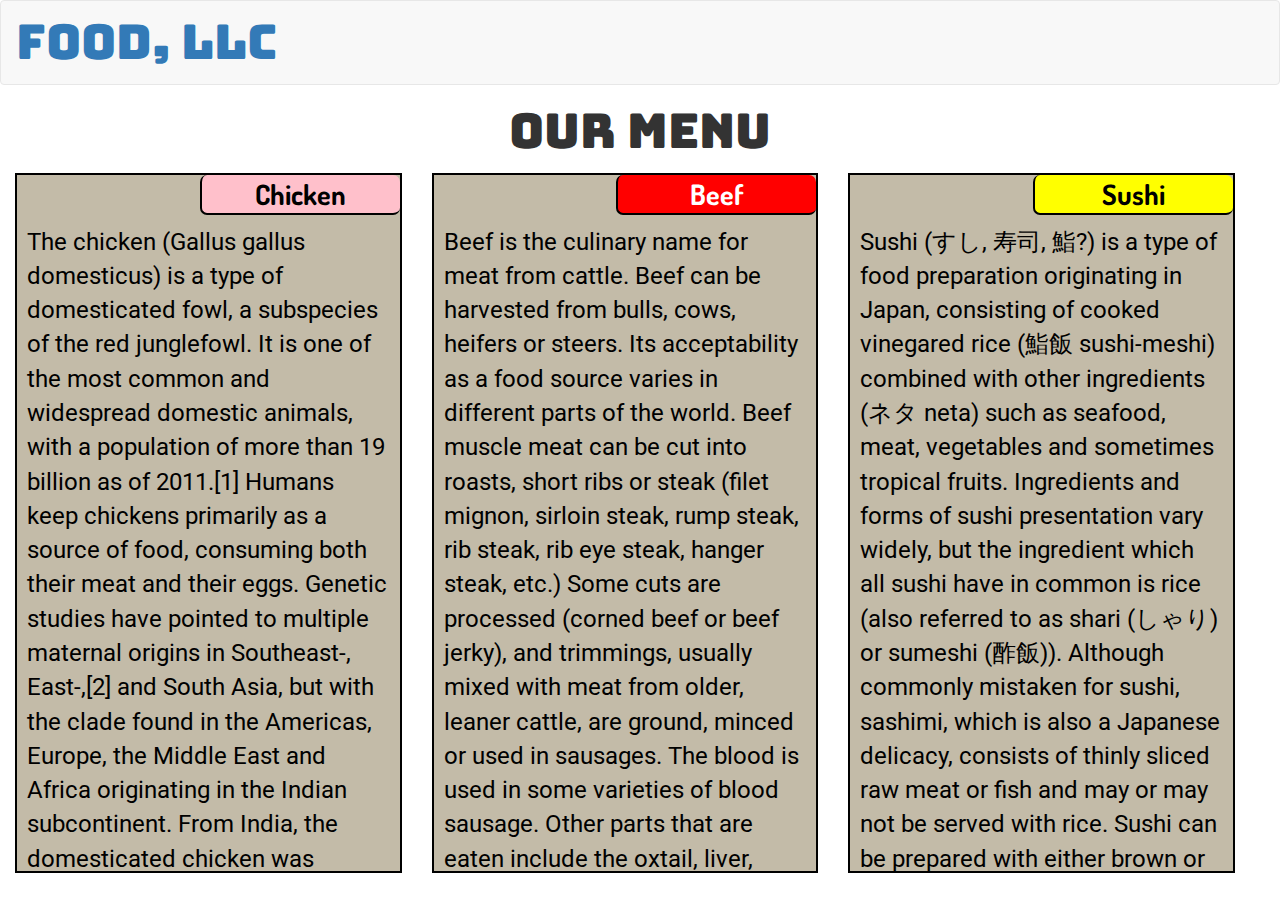
==== mod3_solution/index.html @ 2fabfa52 "Add mol3_solution" ====
<!DOCTYPE html>
<html lang="en">
  <head>
    <meta charset="utf-8">
    <meta http-equiv="X-UA-Compatible" content="IE=edge">
    <meta name="viewport" content="width=device-width, initial-scale=1">
    <title>Assignment Solution for Module 3</title>
    <link rel="stylesheet" href="css/bootstrap.min.css">
    <link rel="stylesheet" href="css/styles.css">
    <link href="https://fonts.googleapis.com/css?family=Bungee|Dosis|Roboto" rel="stylesheet">
  </head>

<body>

<header>
  <nav id="top" class="navbar navbar-default">
    <div class="container-fluid">
      <div class="navbar-header">
        <a href="index.html" class="pull-left"><h1>Food, LLC</h1></a>

        <button type="button" class="navbar-toggle collapsed" data-toggle="collapse" data-target="#collapsable-nav" aria-expanded="false">
          <span class="sr-only">Toggle navigation</span>
          <span class="icon-bar"></span>
          <span class="icon-bar"></span>
          <span class="icon-bar"></span>
        </button>
      </div>

      <div id="collapsable-nav" class="collapse navbar-collapse">
        <ul id="nav-list" class="visible-xs nav navbar-nav navbar-right">
          <li class="visible-xs active">
            <a href="#chicken_section">Chicken</a>
          </li>
          <li>
            <a href="#beef_section"><br class="hidden-xs">Beef</a>
          </li>
          <li>
            <a href="#sushi_section"><br class="hidden-xs">Sushi</a>
          </li>
        </ul><!-- #nav-list -->
      </div><!-- .collapse .navbar-collapse -->
    </div>
  </nav>
</header>

<h1 class="text-center">Our Menu</h1>

<div class="container-fluid">
  <div class="row">
    <div class="col-lg-4 col-md-6 col-xs-12">
      <div id="chicken_section" class="section">
        <div class="label" id="chicken_label">Chicken</div>
        <p class="description">The chicken (Gallus gallus domesticus) is a type of domesticated fowl, a subspecies of the red junglefowl. It is one of the most common and widespread domestic animals, with a population of more than 19 billion as of 2011.[1] Humans keep chickens primarily as a source of food, consuming both their meat and their eggs.
        Genetic studies have pointed to multiple maternal origins in Southeast-, East-,[2] and South Asia, but with the clade found in the Americas, Europe, the Middle East and Africa originating in the Indian subcontinent. From India, the domesticated chicken was imported to Lydia in western Asia Minor, and to Greece by the fifth century BC.[3] Fowl had been known in Egypt since the mid-15th century BC, with the "bird that gives birth every day" having come to Egypt from the land between Syria and Shinar, Babylonia, according to the annals of Thutmose III.[4][5][6] The chicken genome has changed less from feathered ancestors eradicated by the Cretaceous–Paleogene extinction event than those of other sequenced avian dinosaurs.[7]</p>
        <span class="description"><a href="#top">Back to top!</a></span>
      </div>
    </div>
    <div class="col-lg-4 col-md-6 col-xs-12">
      <div id="beef_section" class="section">
        <div class="label" id="beef_label">Beef</div>
        <p class="description">Beef is the culinary name for meat from cattle. Beef can be harvested from bulls, cows, heifers or steers. Its acceptability as a food source varies in different parts of the world.

        Beef muscle meat can be cut into roasts, short ribs or steak (filet mignon, sirloin steak, rump steak, rib steak, rib eye steak, hanger steak, etc.) Some cuts are processed (corned beef or beef jerky), and trimmings, usually mixed with meat from older, leaner cattle, are ground, minced or used in sausages. The blood is used in some varieties of blood sausage. Other parts that are eaten include the oxtail, liver, tongue, tripe from the reticulum or rumen, glands (particularly the pancreas and thymus, referred to as sweetbread), the heart, the brain (although forbidden where there is a danger of bovine spongiform encephalopathy, BSE), the kidneys, and the tender testicles of the bull (known in the United States as calf fries, prairie oysters, or Rocky Mountain oysters). Some intestines are cooked and eaten as-is, but are more often cleaned and used as natural sausage casings. The bones are used for making beef stock.

        Beef from steers and heifers is very similar. According to the most recent National Beef Quality Audit[when?], heifer carcasses had slightly more marbling than steer carcasses, but USDA[who?] quality grade was not significantly different.[1] Depending on economics, the number of heifers kept for breeding varies. The meat from older bulls is usually tougher, so it is frequently used for mince (known as ground beef in the United States). Cattle raised for beef may be allowed to roam free on grasslands, or may be confined at some stage in pens as part of a large feeding operation called a feedlot (or concentrated animal feeding operation), where they are usually fed a ration of grain, protein, roughage and a vitamin/mineral preblend.</p>
        <span class="description"><a href="#top">Back to top!</a></span>
      </div>
    </div>
    <div class="col-lg-4 col-md-12">
      <div id="sushi_section" class="section">
        <div class="label" id="sushi_label">Sushi</div>
        <p class="description">Sushi (すし, 寿司, 鮨?) is a type of food preparation originating in Japan, consisting of cooked vinegared rice (鮨飯 sushi-meshi) combined with other ingredients (ネタ neta) such as seafood, meat, vegetables and sometimes tropical fruits. Ingredients and forms of sushi presentation vary widely, but the ingredient which all sushi have in common is rice (also referred to as shari (しゃり) or sumeshi (酢飯)). Although commonly mistaken for sushi, sashimi, which is also a Japanese delicacy, consists of thinly sliced raw meat or fish and may or may not be served with rice.

        Sushi can be prepared with either brown or white rice. It is often prepared with raw seafood, but some common varieties of sushi use cooked ingredients and many are vegetarian. Sushi is often served with pickled ginger, wasabi, and soy sauce. Popular garnishes are often made using daikon.</p>
        <span class="description"><a href="#top">Back to top!</a></span>
      </div>
    </div>
  </div>
</div>

  <!-- jQuery (Bootstrap JS plugins depend on it) -->
  <script src="js/jquery-2.1.4.min.js"></script>
  <script src="js/bootstrap.min.js"></script>
  <script src="js/script.js"></script>
</body>
</html>
---- mod3_solution/css/styles.css ----
/********** Base styles **********/
* {
  box-sizing: border-box;
}

/* header */
#nav-list a {
  background-color: grey;
  font-size: 24px;
  color: white;
  text-align: center;
}
#nav-list a:hover {
  background: #E7E7E7;
  color: #951C49;
}

/* end of header */

h1 {
  margin-top: 15px;
  margin-bottom: 15px;
  font-size: 48px;
  font-family: 'Bungee', cursive;
}

.row {
  width: 100%;
}

.section {
  height: 700px;
  border: 2px solid black;
  background-color: #C3BBA8;
  overflow: auto;
  float: left;
}

.label {
  height: 40px;
  width: 200px;
  border-left: 2px solid black;
  border-bottom: 2px solid black;
  font-size: 32px;
  float: right;
  text-align: center;
  font-family: 'Dosis', sans-serif;
}

.description {
  margin: 10px;
  position: relative;
  margin-top: 50px;
  font-size: 24px;
  font-family: 'Roboto', sans-serif;
  color: black;
}

.description > a:hover {
  color: blue;
}

#chicken_label {
  background-color: pink;
  color: black;
  font-size: 28px;
}

#beef_label {
  background-color: red;
  color: white;
  font-size: 28px;
}

#sushi_label {
  background-color: #ffff00;
  color: black;
  font-size: 28px;
}

/********** Large devices only **********/
@media (min-width: 992px) {
  .section {
    margin-bottom: 10px;
  }
}

/********** Medium devices only **********/
@media (min-width: 768px) and (max-width: 991px) {
  .section {
    height: auto;
    margin-bottom: 10px;
  }
}

/********** Medium devices only **********/
@media (max-width: 767px) {}
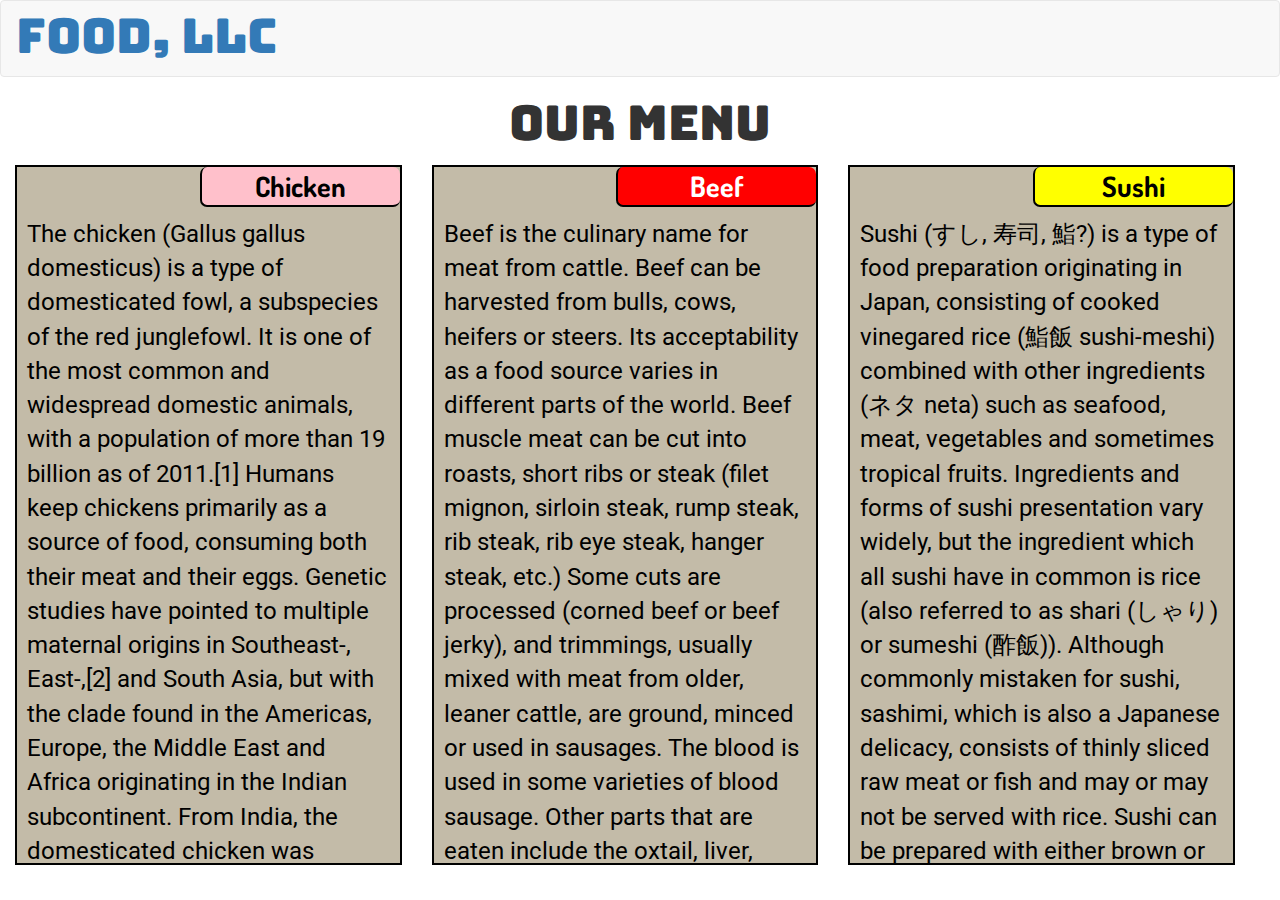
==== commit fe092563: "Add navbar-brand class" ====
--- a/mod3_solution/index.html
+++ b/mod3_solution/index.html
@@ -13,10 +13,13 @@
 <body>
 
 <header>
-  <nav id="top" class="navbar navbar-default">
+  <nav class="navbar navbar-default">
     <div class="container-fluid">
       <div class="navbar-header">
-        <a href="index.html" class="pull-left"><h1>Food, LLC</h1></a>
+
+        <div class="navbar-brand pull-left">
+        	<a href="index.html"><span>Food, LLC</span></a>
+        </div>
 
         <button type="button" class="navbar-toggle collapsed" data-toggle="collapse" data-target="#collapsable-nav" aria-expanded="false">
           <span class="sr-only">Toggle navigation</span>
--- a/mod3_solution/css/styles.css
+++ b/mod3_solution/css/styles.css
@@ -4,6 +4,13 @@
 }
 
 /* header */
+.navbar-brand {
+  padding-top: 25px;
+  margin-bottom: 25px;
+  font-size: 48px;
+  font-family: 'Bungee', cursive;
+}
+
 #nav-list a {
   background-color: grey;
   font-size: 24px;
@@ -94,4 +101,8 @@
 }
 
 /********** Medium devices only **********/
-@media (max-width: 767px) {}+@media (max-width: 767px) {
+  .navbar-brand {
+    padding-left: 10px;
+  }
+}